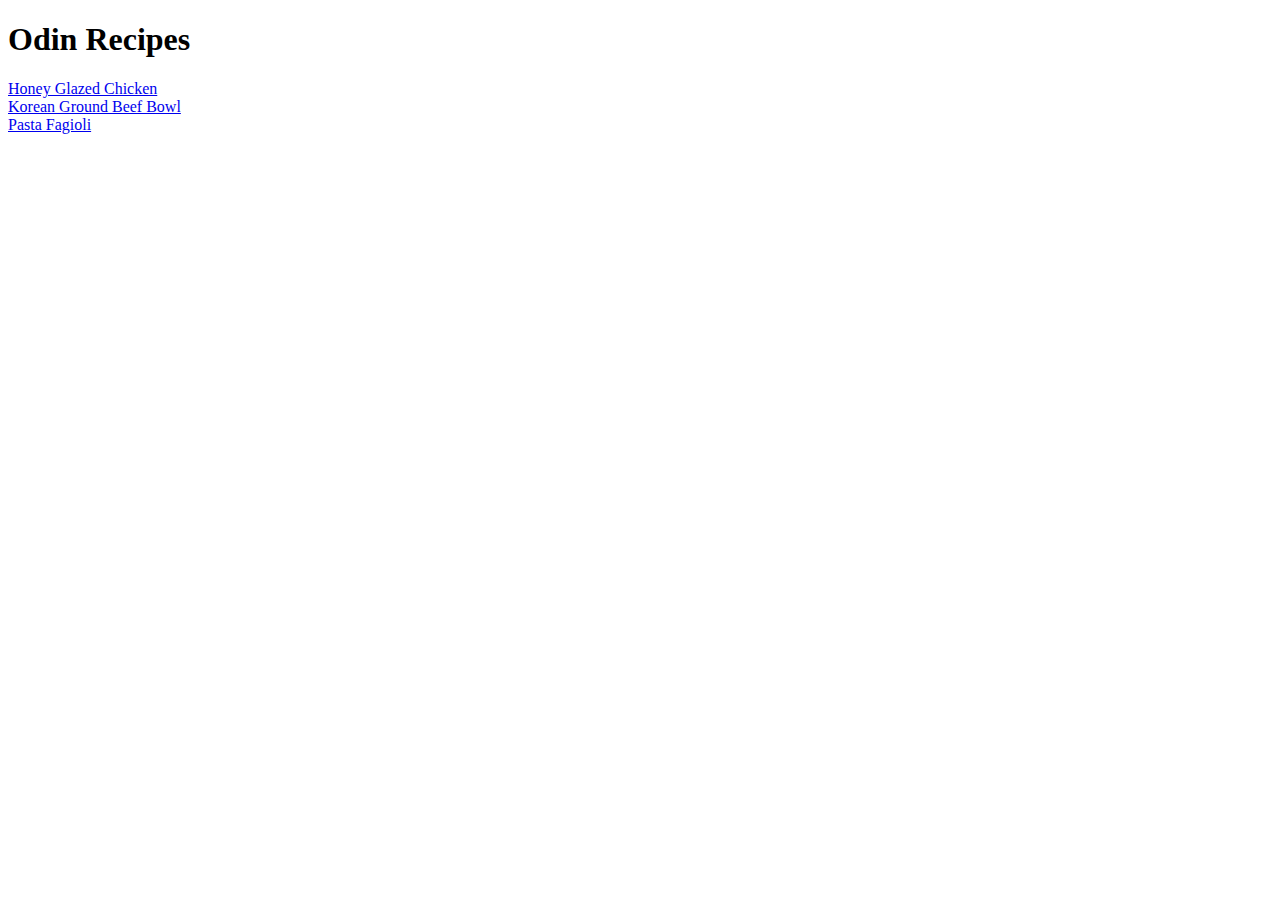
==== index.html @ 6911fbd4 "add alt atribute to images" ====
<!DOCTYPE html>
<html lang="en">
<head>
    <meta charset="UTF-8">
    <meta http-equiv="X-UA-Compatible" content="IE=edge">
    <meta name="viewport" content="width=device-width, initial-scale=1.0">
    <title>Odin Recipes</title>
</head>
<body>
    <h1>Odin Recipes</h1>
    <a href="./recipes/honey_chicken.html">Honey Glazed Chicken</a>
    <br>
    <a href="./recipes/beef_bowl.html">Korean Ground Beef Bowl</a>
    <br>
    <a href="./recipes/pasta_fagioli.html">Pasta Fagioli</a>
</body>
</html>
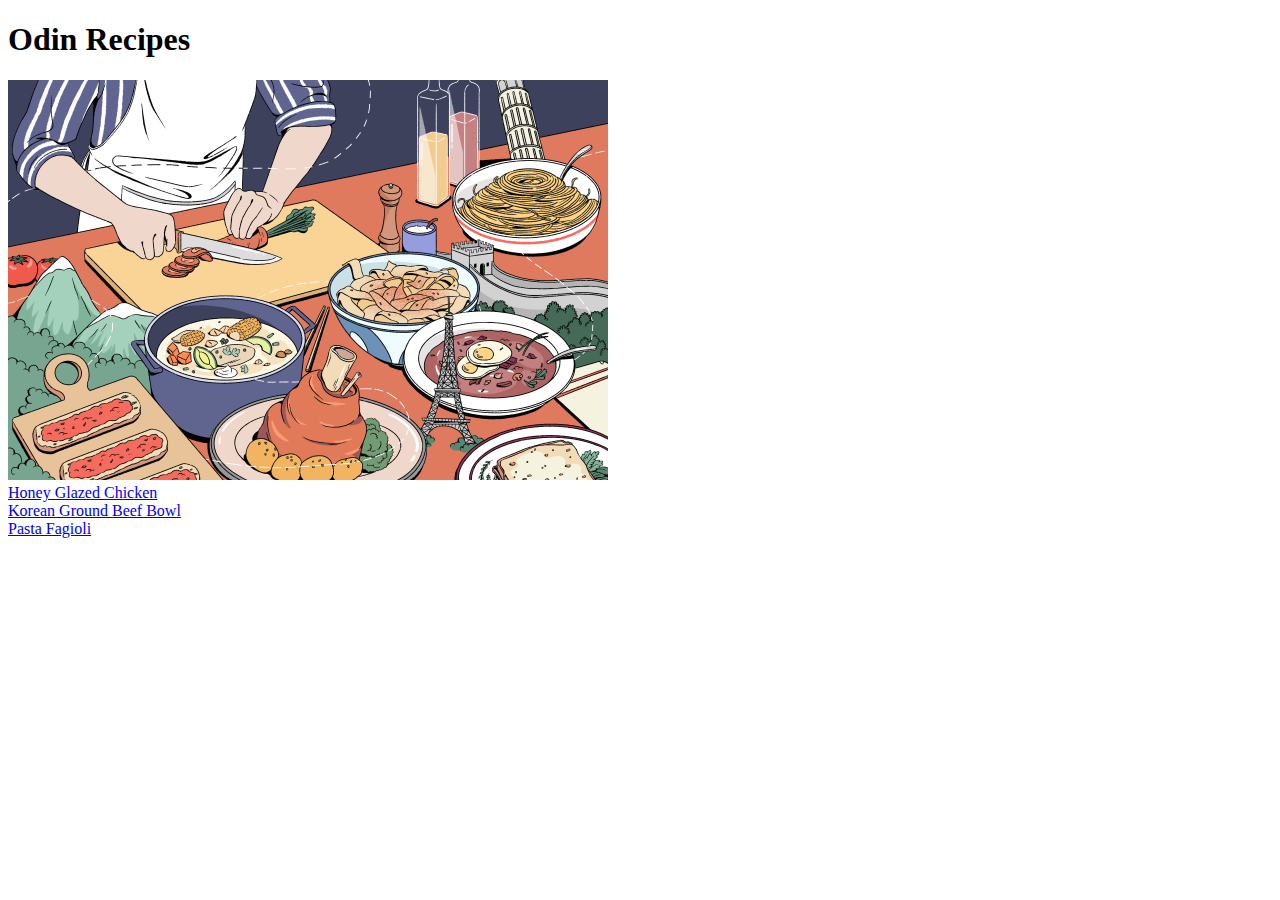
==== commit d2fd1fe4: "Add image to index.html" ====
--- a/index.html
+++ b/index.html
@@ -7,11 +7,15 @@
     <title>Odin Recipes</title>
 </head>
 <body>
-    <h1>Odin Recipes</h1>
-    <a href="./recipes/honey_chicken.html">Honey Glazed Chicken</a>
-    <br>
-    <a href="./recipes/beef_bowl.html">Korean Ground Beef Bowl</a>
-    <br>
-    <a href="./recipes/pasta_fagioli.html">Pasta Fagioli</a>
+    <main>
+        <h1>Odin Recipes</h1>
+        <img src="./images/main.jpg" alt="cartoon chef cooking" width="600" height="400">
+        <br>
+        <a href="./recipes/honey_chicken.html">Honey Glazed Chicken</a>
+        <br>
+        <a href="./recipes/beef_bowl.html">Korean Ground Beef Bowl</a>
+        <br>
+        <a href="./recipes/pasta_fagioli.html">Pasta Fagioli</a>
+    </main>
 </body>
 </html>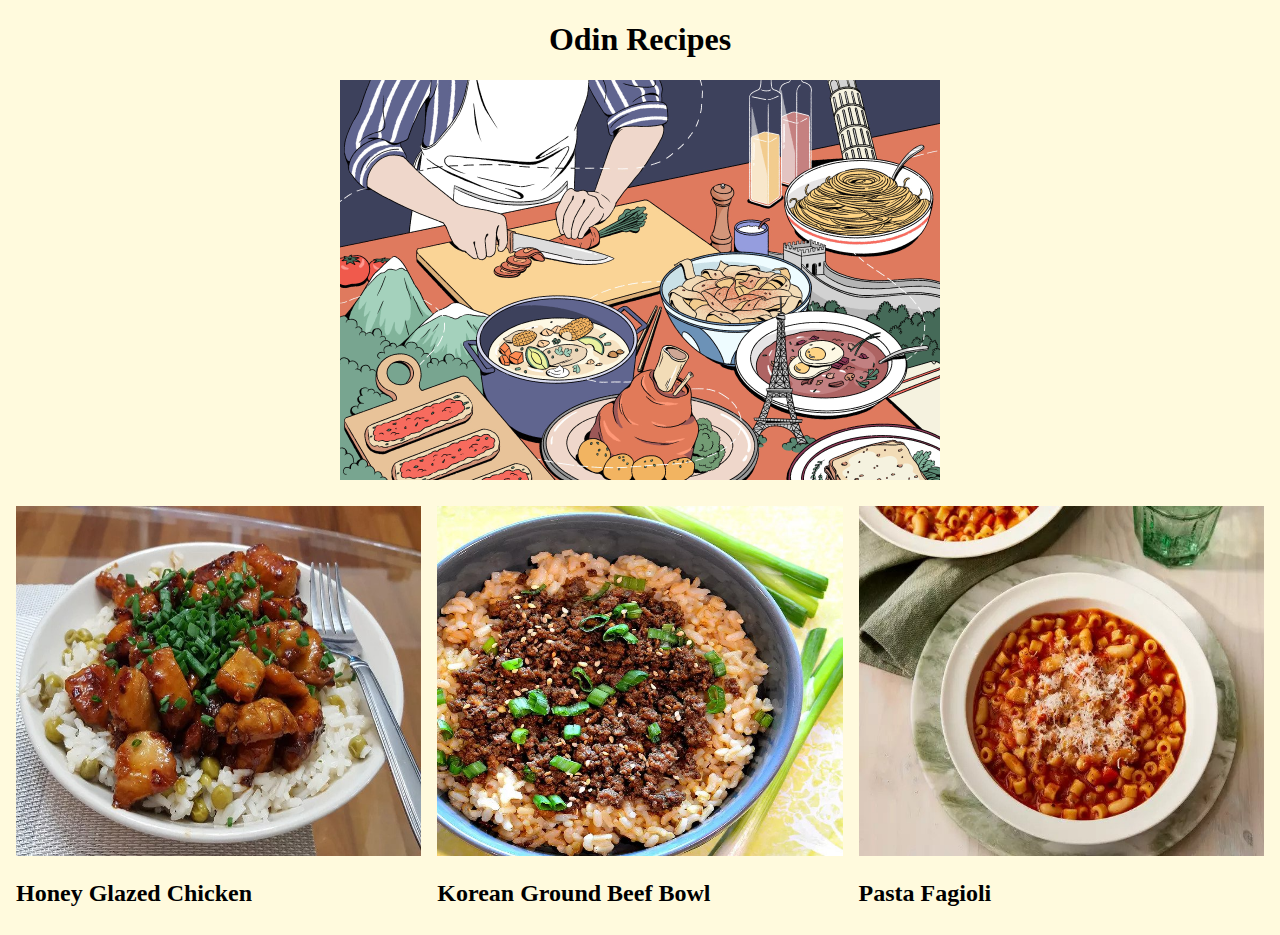
==== commit 27085373: "Add style to index.html, and recipe pages" ====
--- a/index.html
+++ b/index.html
@@ -5,17 +5,28 @@
     <meta http-equiv="X-UA-Compatible" content="IE=edge">
     <meta name="viewport" content="width=device-width, initial-scale=1.0">
     <title>Odin Recipes</title>
+    <link rel="stylesheet" href="styles.css">
 </head>
 <body>
     <main>
-        <h1>Odin Recipes</h1>
-        <img src="./images/main.jpg" alt="cartoon chef cooking" width="600" height="400">
+        <h1 class="intro">Odin Recipes</h1>
+        <img src="./images/main.jpg" alt="cartoon chef cooking" class="main">
         <br>
-        <a href="./recipes/honey_chicken.html">Honey Glazed Chicken</a>
-        <br>
-        <a href="./recipes/beef_bowl.html">Korean Ground Beef Bowl</a>
-        <br>
-        <a href="./recipes/pasta_fagioli.html">Pasta Fagioli</a>
+    
+        <section>
+            <div class="links">
+                <a href="./recipes/honey_chicken.html"><img src="../images/honey_chicken/honey_chicken.jpg" alt="honey glazed chicken" width="350" height="350" style="width:100%"></a>
+                <h2>Honey Glazed Chicken</h2>
+            </div>
+            <div class="links">
+                <a href="./recipes/beef_bowl.html"><img src="../images/beef_bowl/beef-bowl.jpg" alt="korean ground beef bowl" width="350" height="350" style="width:100%"></a>
+                <h2>Korean Ground Beef Bowl</h2>
+            </div>
+            <div class="links">
+                <a href="./recipes/pasta_fagioli.html"><img src="../images/pasta_fagioli/pasta.jpg" alt="pasta fagioli" width="350" height="350" style="width:100%"></a>
+                <h2>Pasta Fagioli</h2>
+            </div>
+        </section>
     </main>
 </body>
 </html>--- a/styles.css
+++ b/styles.css
@@ -0,0 +1,25 @@
+* {
+    background-color: rgb(255, 250, 221);
+}
+
+.intro {
+    text-align: center;
+}
+
+.main {
+    display: block;
+    margin-left: auto;
+    margin-right: auto;
+    width: 600px;
+    height: auto;
+}
+
+.links {
+    float: left;
+    width: 33.33%;
+    padding: 8px;
+  }
+
+  * {
+    box-sizing: border-box;
+  }
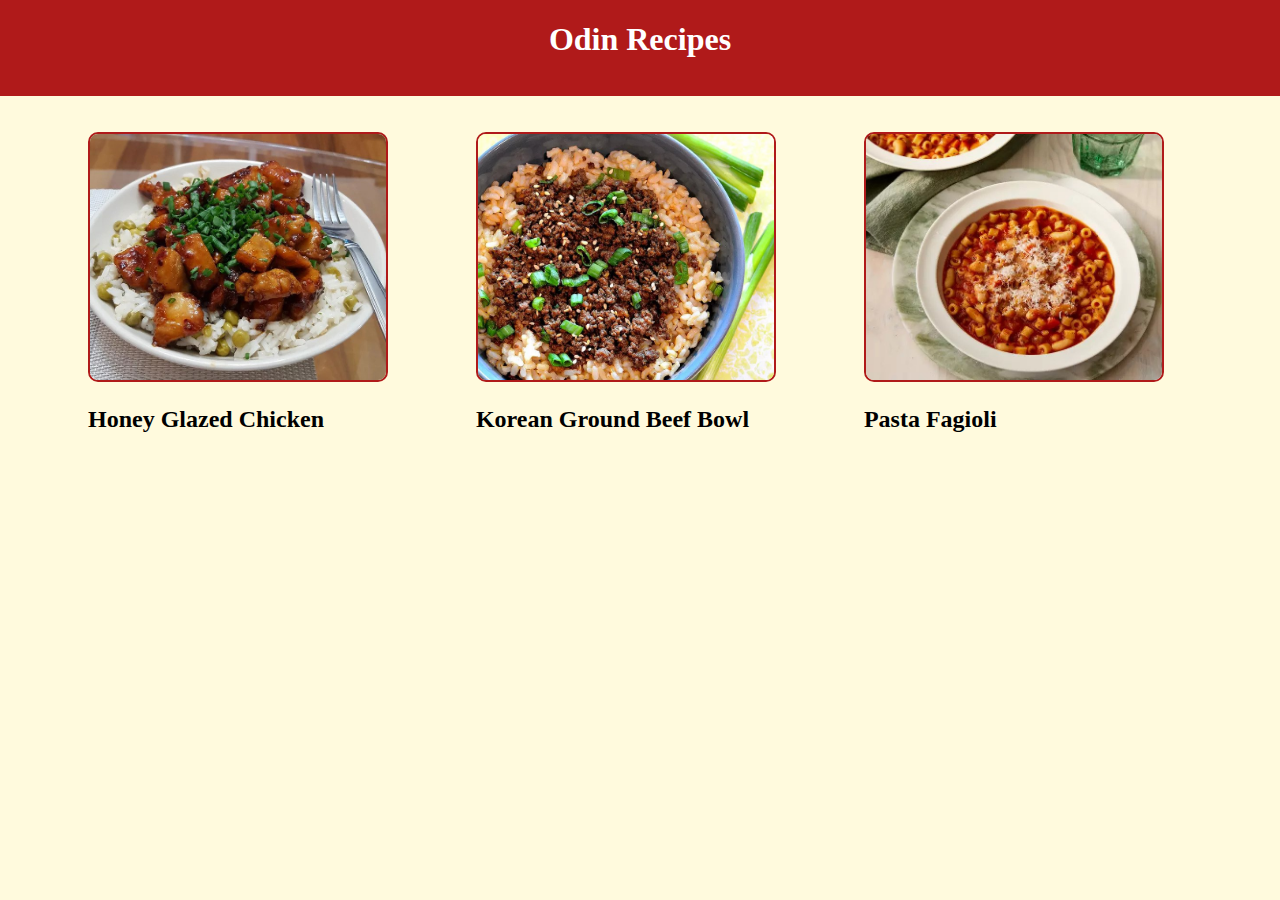
==== commit da4d83f0: "Style recipe images, and remove hero image." ====
--- a/index.html
+++ b/index.html
@@ -9,24 +9,25 @@
 </head>
 <body>
     <main>
-        <h1 class="intro">Odin Recipes</h1>
-        <img src="./images/main.jpg" alt="cartoon chef cooking" class="main">
+        <div class="hero">
+            <h1 class="intro">Odin Recipes</h1>
+        </div>
         <br>
     
-        <section>
+        <div class="recipes">
             <div class="links">
-                <a href="./recipes/honey_chicken.html"><img src="../images/honey_chicken/honey_chicken.jpg" alt="honey glazed chicken" width="350" height="350" style="width:100%"></a>
+                <a href="./recipes/honey_chicken.html"><img src="../images/honey_chicken/honey_chicken.jpg" alt="honey glazed chicken"></a>
                 <h2>Honey Glazed Chicken</h2>
             </div>
             <div class="links">
-                <a href="./recipes/beef_bowl.html"><img src="../images/beef_bowl/beef-bowl.jpg" alt="korean ground beef bowl" width="350" height="350" style="width:100%"></a>
+                <a href="./recipes/beef_bowl.html"><img src="../images/beef_bowl/beef-bowl.jpg" alt="korean ground beef bowl"></a>
                 <h2>Korean Ground Beef Bowl</h2>
             </div>
             <div class="links">
-                <a href="./recipes/pasta_fagioli.html"><img src="../images/pasta_fagioli/pasta.jpg" alt="pasta fagioli" width="350" height="350" style="width:100%"></a>
+                <a href="./recipes/pasta_fagioli.html"><img src="../images/pasta_fagioli/pasta.jpg" alt="pasta fagioli"></a>
                 <h2>Pasta Fagioli</h2>
             </div>
-        </section>
+        </div>
     </main>
 </body>
 </html>--- a/styles.css
+++ b/styles.css
@@ -1,17 +1,41 @@
 * {
+    box-sizing: border-box;
+    /* border: 1px solid; */
+}
+
+body {
+    margin: 0;
+    padding: 0;
     background-color: rgb(255, 250, 221);
 }
+
+.hero {
+    display: flex;
+    flex-wrap: wrap;
+    justify-content: center;
+    align-items: center;
+    background-color: rgb(176, 26, 26);
+    color: white;
+    padding-bottom: 16px;
+}
+
 
 .intro {
     text-align: center;
 }
 
-.main {
-    display: block;
-    margin-left: auto;
-    margin-right: auto;
-    width: 600px;
-    height: auto;
+
+.recipes {
+    display: flex;
+    margin: 10px 36px 10px 80px;
+}
+
+.recipes img {
+    height: 250px;
+    width: 300px;
+    object-fit: cover;
+    border: 2px solid rgb(176, 26, 26);
+    border-radius: 10px;
 }
 
 .links {
@@ -20,6 +44,3 @@
     padding: 8px;
   }
 
-  * {
-    box-sizing: border-box;
-  }
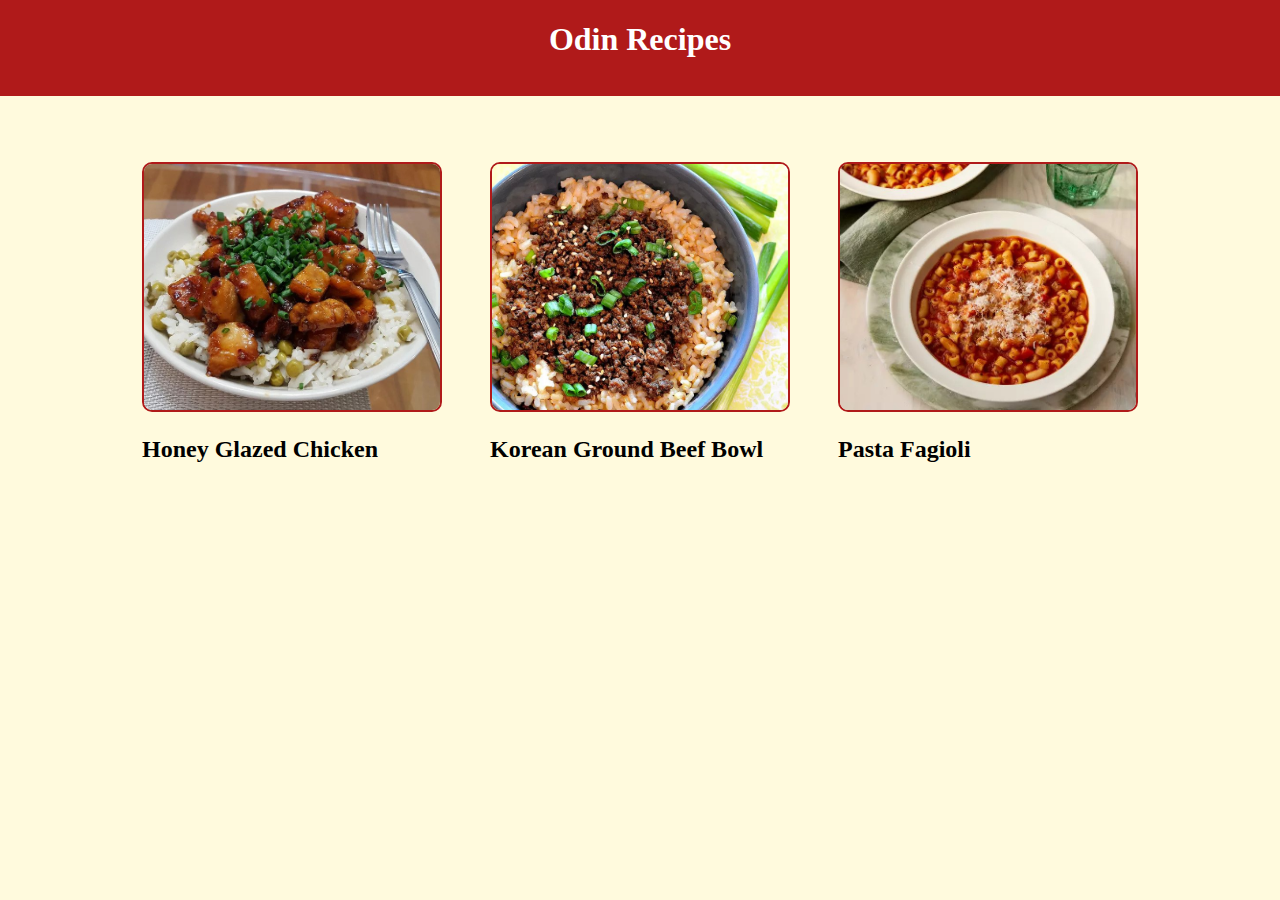
==== commit e4d2b610: "Change some code in stylesheet to center and section recipes with more compact code." ====
--- a/index.html
+++ b/index.html
@@ -10,21 +10,21 @@
 <body>
     <main>
         <div class="hero">
-            <h1 class="intro">Odin Recipes</h1>
+            <h1>Odin Recipes</h1>
         </div>
         <br>
     
         <div class="recipes">
             <div class="links">
-                <a href="./recipes/honey_chicken.html"><img src="../images/honey_chicken/honey_chicken.jpg" alt="honey glazed chicken"></a>
+                <a href="./recipes/honey-chicken.html"><img src="../images/honey_chicken/honey_chicken.jpg" alt="honey glazed chicken"></a>
                 <h2>Honey Glazed Chicken</h2>
             </div>
             <div class="links">
-                <a href="./recipes/beef_bowl.html"><img src="../images/beef_bowl/beef-bowl.jpg" alt="korean ground beef bowl"></a>
+                <a href="./recipes/beef-bowl.html"><img src="../images/beef_bowl/beef-bowl.jpg" alt="korean ground beef bowl"></a>
                 <h2>Korean Ground Beef Bowl</h2>
             </div>
             <div class="links">
-                <a href="./recipes/pasta_fagioli.html"><img src="../images/pasta_fagioli/pasta.jpg" alt="pasta fagioli"></a>
+                <a href="./recipes/pasta-fagioli.html"><img src="../images/pasta_fagioli/pasta.jpg" alt="pasta fagioli"></a>
                 <h2>Pasta Fagioli</h2>
             </div>
         </div>
--- a/styles.css
+++ b/styles.css
@@ -9,6 +9,7 @@
     background-color: rgb(255, 250, 221);
 }
 
+/* HERO */
 .hero {
     display: flex;
     flex-wrap: wrap;
@@ -19,15 +20,12 @@
     padding-bottom: 16px;
 }
 
-
-.intro {
-    text-align: center;
-}
-
-
+/* RECIPES */
 .recipes {
     display: flex;
-    margin: 10px 36px 10px 80px;
+    justify-content: center;
+    margin-top: 48px;
+    gap: 3rem;
 }
 
 .recipes img {
@@ -38,9 +36,4 @@
     border-radius: 10px;
 }
 
-.links {
-    float: left;
-    width: 33.33%;
-    padding: 8px;
-  }
 
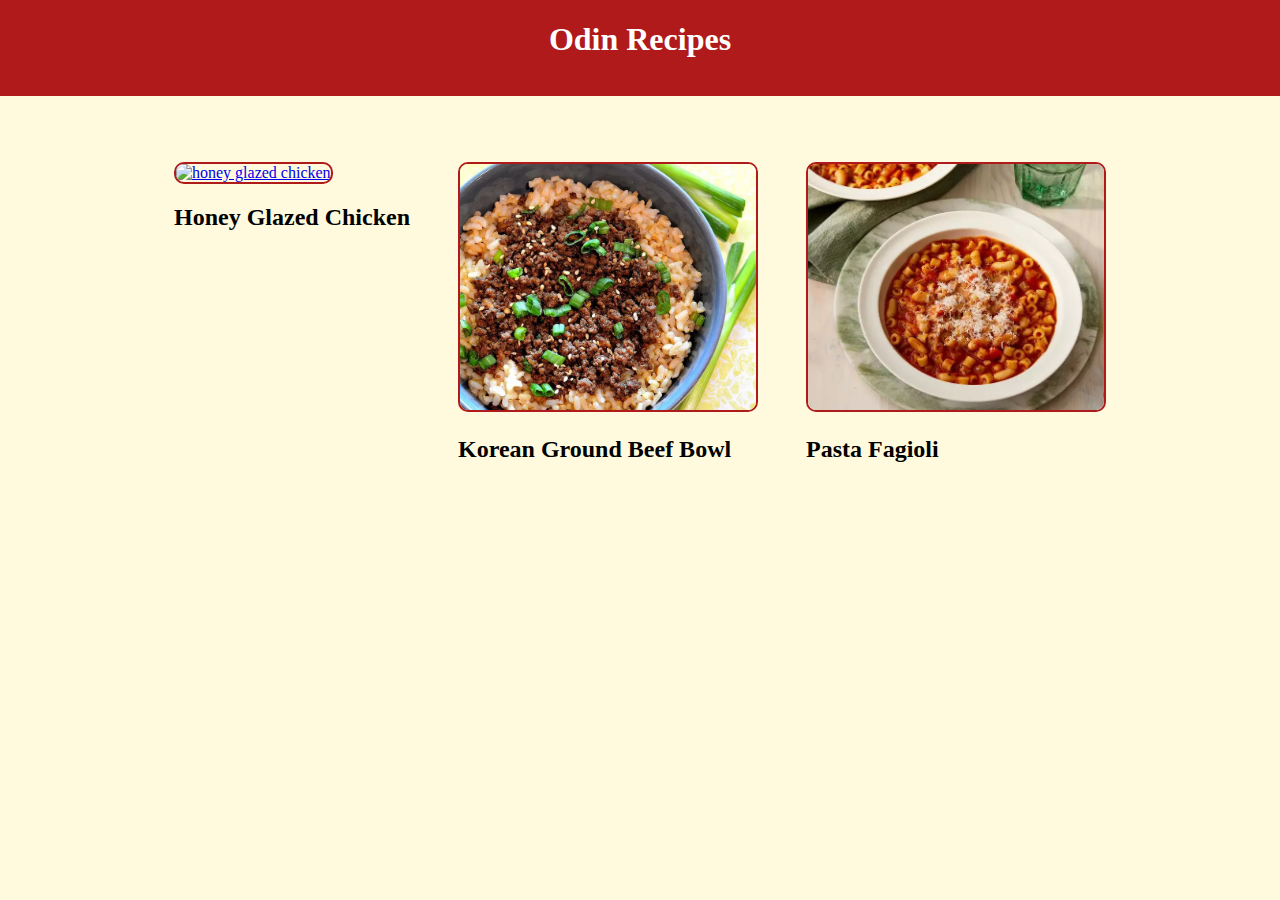
==== commit 90d0939a: "change 1st recipe img link to fix issue with img not showing up in brower" ====
--- a/index.html
+++ b/index.html
@@ -16,7 +16,7 @@
     
         <div class="recipes">
             <div class="links">
-                <a href="./recipes/honey-chicken.html"><img src="../images/honey_chicken/honey_chicken.jpg" alt="honey glazed chicken"></a>
+                <a href="./recipes/honey-chicken.html"><img src="https://www.allrecipes.com/thmb/pXnORGOsBbM76QnNLy0PMrxQx04=/1500x0/filters:no_upscale():max_bytes(150000):strip_icc():format(webp)/231939_Honey-Glazed-Chicken_Adam-Vaccarezza_4564886_original-4x3-1-acb1de801b6541b69e06bf7b731c1b60.jpg" alt="honey glazed chicken"></a>
                 <h2>Honey Glazed Chicken</h2>
             </div>
             <div class="links">
--- a/styles.css
+++ b/styles.css
@@ -34,6 +34,4 @@
     object-fit: cover;
     border: 2px solid rgb(176, 26, 26);
     border-radius: 10px;
-}
-
-
+}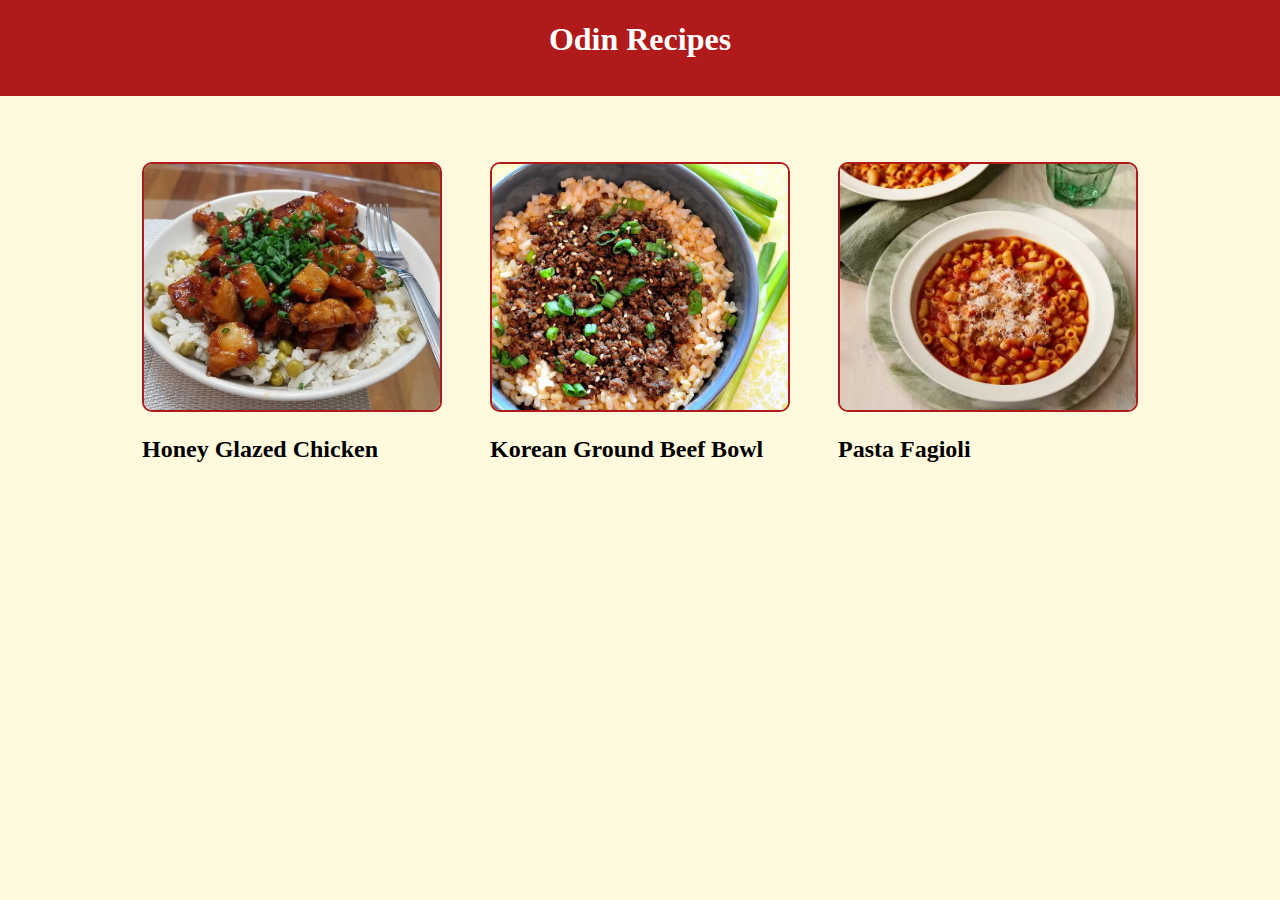
==== commit 28da8f73: "Fix recipes link img file path issues" ====
--- a/index.html
+++ b/index.html
@@ -16,15 +16,15 @@
     
         <div class="recipes">
             <div class="links">
-                <a href="./recipes/honey-chicken.html"><img src="https://www.allrecipes.com/thmb/pXnORGOsBbM76QnNLy0PMrxQx04=/1500x0/filters:no_upscale():max_bytes(150000):strip_icc():format(webp)/231939_Honey-Glazed-Chicken_Adam-Vaccarezza_4564886_original-4x3-1-acb1de801b6541b69e06bf7b731c1b60.jpg" alt="honey glazed chicken"></a>
+                <a href="./recipes/honey-chicken.html"><img src="./images/honey_chicken/honey_chicken.jpg" alt="honey glazed chicken"></a>
                 <h2>Honey Glazed Chicken</h2>
             </div>
             <div class="links">
-                <a href="./recipes/beef-bowl.html"><img src="../images/beef_bowl/beef-bowl.jpg" alt="korean ground beef bowl"></a>
+                <a href="./recipes/beef-bowl.html"><img src="./images/beef_bowl/beef-bowl.jpg" alt="korean ground beef bowl"></a>
                 <h2>Korean Ground Beef Bowl</h2>
             </div>
             <div class="links">
-                <a href="./recipes/pasta-fagioli.html"><img src="../images/pasta_fagioli/pasta.jpg" alt="pasta fagioli"></a>
+                <a href="./recipes/pasta-fagioli.html"><img src="./images/pasta_fagioli/pasta.jpg" alt="pasta fagioli"></a>
                 <h2>Pasta Fagioli</h2>
             </div>
         </div>
